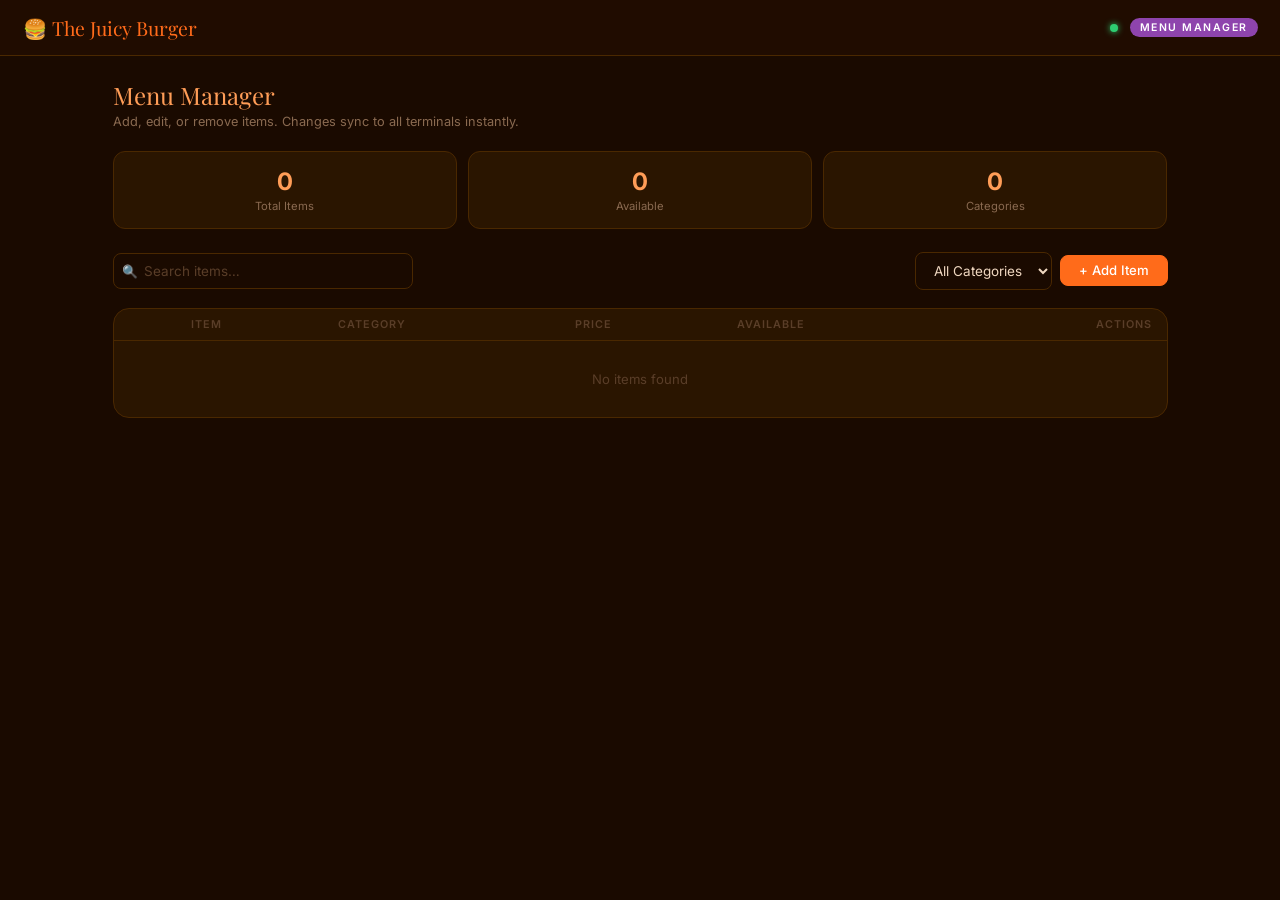
==== admin.html @ 4aafa839 "Add files via upload" ====
<!DOCTYPE html>
<html lang="en">
<head>
<meta charset="UTF-8">
<meta name="viewport" content="width=device-width, initial-scale=1.0">
<title>Menu Manager — The Juicy Burger</title>
<link rel="stylesheet" href="style.css">
<style>
.admin-layout { display: flex; flex-direction: column; min-height: 100vh; }
.admin-content { max-width: 1100px; margin: 0 auto; padding: 1.5rem; width: 100%; }
.page-title { font-family: 'Playfair Display', serif; color: var(--brand-amber); font-size: 1.6rem; margin-bottom: 0.2rem; }
.page-sub { color: var(--text-muted); font-size: 0.85rem; margin-bottom: 1.5rem; }

.stats-grid { display: grid; grid-template-columns: repeat(auto-fit, minmax(130px, 1fr)); gap: 0.75rem; margin-bottom: 1.5rem; }
.stat-card { background: var(--bg-card); border: 1px solid var(--border); border-radius: var(--radius-md); padding: 1rem; text-align: center; }
.stat-card .sv { font-size: 1.6rem; font-weight: 700; color: var(--brand-amber); }
.stat-card .sl { font-size: 0.75rem; color: var(--text-muted); margin-top: 0.2rem; }

.toolbar { display: flex; align-items: center; justify-content: space-between; margin-bottom: 1.25rem; gap: 1rem; flex-wrap: wrap; }
.search-wrap { flex: 1; max-width: 300px; position: relative; }
.search-wrap::before { content: '🔍'; position: absolute; left: 0.6rem; top: 50%; transform: translateY(-50%); font-size: 0.85rem; pointer-events: none; z-index: 1; }
.search-wrap .form-control { padding-left: 2rem; }

.menu-table { width: 100%; border-collapse: collapse; }
.menu-table th { text-align: left; font-size: 0.72rem; font-weight: 600; letter-spacing: 1px; text-transform: uppercase; color: var(--text-dim); padding: 0.6rem 1rem; border-bottom: 1px solid var(--border); }
.menu-table td { padding: 0.875rem 1rem; border-bottom: 1px solid var(--border); vertical-align: middle; font-size: 0.875rem; }
.menu-table tr:last-child td { border-bottom: none; }
.menu-table tr:hover td { background: rgba(255,107,26,0.03); }

.item-thumb { width: 50px; height: 50px; border-radius: var(--radius-sm); background: #2a1200; border: 1px solid var(--border); display: flex; align-items: center; justify-content: center; font-size: 1.5rem; overflow: hidden; flex-shrink: 0; }
.item-thumb img { width: 100%; height: 100%; object-fit: cover; border-radius: var(--radius-sm); }
.table-name { font-weight: 600; }
.table-desc { font-size: 0.72rem; color: var(--text-muted); margin-top: 0.15rem; max-width: 260px; }
.row-actions { display: flex; gap: 0.4rem; justify-content: flex-end; }

.ing-tags { display: flex; flex-wrap: wrap; gap: 0.3rem; margin-top: 0.5rem; }
.ing-tag { background: var(--bg-card); border: 1px solid var(--border); border-radius: 20px; padding: 2px 8px; font-size: 0.7rem; color: var(--text-muted); display: flex; align-items: center; gap: 4px; }
.ing-remove { background: none; border: none; color: var(--danger); font-size: 0.9rem; cursor: pointer; padding: 0; line-height: 1; }

.img-upload-area { border: 2px dashed var(--border); border-radius: var(--radius-md); padding: 1.25rem; text-align: center; cursor: pointer; transition: border-color 0.15s; position: relative; color: var(--text-muted); font-size: 0.85rem; }
.img-upload-area:hover { border-color: var(--brand-orange); }
.img-upload-area input { position: absolute; inset: 0; opacity: 0; cursor: pointer; }
.img-preview { width: 100%; max-height: 150px; object-fit: cover; border-radius: var(--radius-sm); margin-top: 0.75rem; }

@media (max-width: 768px) {
  .menu-table th:nth-child(3), .menu-table td:nth-child(3),
  .menu-table th:nth-child(4), .menu-table td:nth-child(4) { display: none; }
}
</style>
</head>
<body>
<div class="admin-layout">
  <header class="site-header">
    <a href="index.html" class="logo">🍔 The Juicy Burger</a>
    <div style="display:flex;align-items:center;gap:0.75rem;">
      <span class="status-dot online"></span>
      <span class="terminal-label" style="background:#8e44ad;">Menu Manager</span>
    </div>
  </header>

  <div class="admin-content">
    <div class="page-title">Menu Manager</div>
    <div class="page-sub">Add, edit, or remove items. Changes sync to all terminals instantly.</div>

    <div class="stats-grid">
      <div class="stat-card"><div class="sv" id="statTotal">—</div><div class="sl">Total Items</div></div>
      <div class="stat-card"><div class="sv" id="statAvail">—</div><div class="sl">Available</div></div>
      <div class="stat-card"><div class="sv" id="statCats">—</div><div class="sl">Categories</div></div>
    </div>

    <div class="toolbar">
      <div class="search-wrap">
        <input type="text" class="form-control" id="searchInput" placeholder="Search items…" oninput="renderTable()">
      </div>
      <div style="display:flex;gap:0.5rem;align-items:center;flex-wrap:wrap;">
        <select class="form-control" id="catFilter" onchange="renderTable()" style="width:auto;">
          <option value="">All Categories</option>
        </select>
        <button class="btn btn-primary" onclick="openAddModal()">+ Add Item</button>
      </div>
    </div>

    <div class="card" style="overflow-x:auto;padding:0;">
      <table class="menu-table">
        <thead>
          <tr>
            <th style="width:62px;"></th>
            <th>Item</th>
            <th>Category</th>
            <th>Price</th>
            <th>Available</th>
            <th style="text-align:right;">Actions</th>
          </tr>
        </thead>
        <tbody id="menuBody">
          <tr><td colspan="6" style="text-align:center;color:var(--text-dim);padding:2rem;">Loading…</td></tr>
        </tbody>
      </table>
    </div>
  </div>
</div>

<!-- Add / Edit Modal -->
<div class="modal-overlay hidden" id="itemModal">
  <div class="modal-box" style="max-width:520px;">
    <div class="modal-title" id="modalTitle">Add Menu Item</div>

    <div class="form-group">
      <label class="form-label">Item Name *</label>
      <input type="text" class="form-control" id="fieldName" placeholder="e.g. Classic Smash Burger">
    </div>

    <div style="display:grid;grid-template-columns:1fr 1fr;gap:1rem;">
      <div class="form-group">
        <label class="form-label">Category *</label>
        <select class="form-control" id="fieldCategory" onchange="handleCatSelect(this)">
          <option value="">Select…</option>
          <option>Burgers</option>
          <option>Sides</option>
          <option>Drinks</option>
          <option>Desserts</option>
          <option>Specials</option>
          <option value="__new__">+ New category…</option>
        </select>
      </div>
      <div class="form-group">
        <label class="form-label">Price (CAD) *</label>
        <input type="number" class="form-control" id="fieldPrice" placeholder="0.00" step="0.01" min="0">
      </div>
    </div>

    <div class="form-group hidden" id="newCatGroup">
      <label class="form-label">New Category Name</label>
      <input type="text" class="form-control" id="fieldCategoryNew" placeholder="e.g. Breakfast">
    </div>

    <div class="form-group">
      <label class="form-label">Description</label>
      <textarea class="form-control" id="fieldDesc" placeholder="Short description of the item…"></textarea>
    </div>

    <div class="form-group">
      <label class="form-label">Ingredients</label>
      <div style="display:flex;gap:0.5rem;">
        <input type="text" class="form-control" id="newIngInput" placeholder="Add ingredient…" onkeydown="if(event.key==='Enter'){event.preventDefault();addIngredient();}">
        <button class="btn btn-secondary" onclick="addIngredient()" type="button">Add</button>
      </div>
      <div class="ing-tags" id="ingTags"></div>
    </div>

    <div class="form-group">
      <label class="form-label">Item Image</label>
      <div class="img-upload-area" id="uploadArea">
        <input type="file" accept="image/*" onchange="handleImageFile(this)">
        <div id="uploadLabel">📷 Click or drag to upload image</div>
        <img class="img-preview hidden" id="imgPreview" alt="preview">
      </div>
      <div style="margin-top:0.5rem;">
        <input type="text" class="form-control" id="fieldImageUrl" placeholder="Or paste image URL…" oninput="previewUrl(this.value)">
      </div>
    </div>

    <div class="modal-footer">
      <button class="btn btn-secondary" onclick="closeModal()">Cancel</button>
      <button class="btn btn-primary" onclick="saveItem()">Save Item</button>
    </div>
  </div>
</div>

<div class="toast-container" id="toastContainer"></div>

<script src="db.js"></script>
<script>
let menuItems = {};
let editingId = null;
let currentIngredients = [];
let currentImageBase64 = '';

window.addEventListener('DOMContentLoaded', () => {
  initFirebase();
  seedMenuIfEmpty().then(() => {
    DB.on('menu', (data) => {
      menuItems = data || {};
      updateStats();
      populateCatFilter();
      renderTable();
    });
  });
});

function updateStats() {
  const items = Object.values(menuItems);
  document.getElementById('statTotal').textContent = items.length;
  document.getElementById('statAvail').textContent = items.filter(i => i.available !== false).length;
  document.getElementById('statCats').textContent  = new Set(items.map(i => i.category)).size;
}

function populateCatFilter() {
  const cats = [...new Set(Object.values(menuItems).map(i => i.category))];
  const sel  = document.getElementById('catFilter');
  const cur  = sel.value;
  sel.innerHTML = '<option value="">All Categories</option>' + cats.map(c => `<option${c === cur ? ' selected' : ''}>${c}</option>`).join('');
}

function renderTable() {
  const search = document.getElementById('searchInput').value.toLowerCase();
  const cat    = document.getElementById('catFilter').value;
  const body   = document.getElementById('menuBody');
  let items    = Object.values(menuItems);
  if (search) items = items.filter(i => i.name.toLowerCase().includes(search) || (i.description||'').toLowerCase().includes(search));
  if (cat)    items = items.filter(i => i.category === cat);
  if (!items.length) { body.innerHTML = '<tr><td colspan="6" style="text-align:center;color:var(--text-dim);padding:2rem;">No items found</td></tr>'; return; }
  body.innerHTML = items.map(item => {
    const emoji = { Burgers:'🍔', Sides:'🍟', Drinks:'🥤', Desserts:'🍦', Specials:'⭐' }[item.category] || '🍽️';
    const thumb = item.image
      ? `<div class="item-thumb"><img src="${item.image}" alt="" onerror="this.parentElement.innerHTML='${emoji}'"></div>`
      : `<div class="item-thumb">${emoji}</div>`;
    const avail = item.available !== false;
    return `<tr>
      <td>${thumb}</td>
      <td><div class="table-name">${item.name}</div><div class="table-desc">${item.description || ''}</div></td>
      <td><span class="badge badge-muted">${item.category}</span></td>
      <td style="font-weight:700;color:var(--brand-amber);">${formatCAD(item.price)}</td>
      <td>
        <label class="toggle">
          <input type="checkbox" ${avail ? 'checked' : ''} onchange="toggleAvailable('${item.id}', this.checked)">
          <span class="toggle-slider"></span>
        </label>
      </td>
      <td>
        <div class="row-actions">
          <button class="btn btn-secondary btn-sm" onclick="openEditModal('${item.id}')">✏️ Edit</button>
          <button class="btn btn-danger btn-sm" onclick="deleteItem('${item.id}')">🗑</button>
        </div>
      </td>
    </tr>`;
  }).join('');
}

function openAddModal() {
  editingId = null; currentIngredients = []; currentImageBase64 = '';
  document.getElementById('modalTitle').textContent = 'Add Menu Item';
  document.getElementById('fieldName').value = '';
  document.getElementById('fieldCategory').value = '';
  document.getElementById('fieldPrice').value = '';
  document.getElementById('fieldDesc').value = '';
  document.getElementById('fieldImageUrl').value = '';
  document.getElementById('fieldCategoryNew').value = '';
  document.getElementById('newCatGroup').classList.add('hidden');
  resetImagePreview(); renderIngTags();
  document.getElementById('itemModal').classList.remove('hidden');
}

function openEditModal(id) {
  const item = menuItems[id];
  if (!item) return;
  editingId = id; currentIngredients = item.ingredients ? [...item.ingredients] : [];
  currentImageBase64 = item.image && item.image.startsWith('data:') ? item.image : '';
  document.getElementById('modalTitle').textContent = 'Edit Item';
  document.getElementById('fieldName').value  = item.name;
  document.getElementById('fieldPrice').value = item.price;
  document.getElementById('fieldDesc').value  = item.description || '';
  document.getElementById('fieldCategoryNew').value = '';
  document.getElementById('newCatGroup').classList.add('hidden');
  const catSel = document.getElementById('fieldCategory');
  const exists = [...catSel.options].some(o => o.value === item.category);
  if (!exists) { const opt = new Option(item.category, item.category); catSel.insertBefore(opt, catSel.lastElementChild); }
  catSel.value = item.category;
  if (item.image) {
    document.getElementById('fieldImageUrl').value = item.image.startsWith('data:') ? '' : item.image;
    document.getElementById('imgPreview').src = item.image;
    document.getElementById('imgPreview').classList.remove('hidden');
    document.getElementById('uploadLabel').style.display = 'none';
  } else { document.getElementById('fieldImageUrl').value = ''; resetImagePreview(); }
  renderIngTags();
  document.getElementById('itemModal').classList.remove('hidden');
}

function closeModal() { document.getElementById('itemModal').classList.add('hidden'); }

function handleCatSelect(sel) {
  const group = document.getElementById('newCatGroup');
  group.classList.toggle('hidden', sel.value !== '__new__');
  if (sel.value === '__new__') document.getElementById('fieldCategoryNew').focus();
}

function addIngredient() {
  const input = document.getElementById('newIngInput');
  const val   = input.value.trim();
  if (val && !currentIngredients.includes(val)) { currentIngredients.push(val); renderIngTags(); }
  input.value = '';
}

function removeIngredient(idx) { currentIngredients.splice(idx, 1); renderIngTags(); }

function renderIngTags() {
  document.getElementById('ingTags').innerHTML = currentIngredients.map((ing, i) =>
    `<span class="ing-tag">${ing} <button class="ing-remove" onclick="removeIngredient(${i})" type="button">×</button></span>`
  ).join('');
}

function handleImageFile(input) {
  const file = input.files[0];
  if (!file) return;
  const reader = new FileReader();
  reader.onload = (e) => {
    currentImageBase64 = e.target.result;
    document.getElementById('imgPreview').src = currentImageBase64;
    document.getElementById('imgPreview').classList.remove('hidden');
    document.getElementById('uploadLabel').style.display = 'none';
    document.getElementById('fieldImageUrl').value = '';
  };
  reader.readAsDataURL(file);
}

function previewUrl(url) {
  currentImageBase64 = '';
  if (!url) { resetImagePreview(); return; }
  document.getElementById('imgPreview').src = url;
  document.getElementById('imgPreview').classList.remove('hidden');
  document.getElementById('uploadLabel').style.display = 'none';
}

function resetImagePreview() {
  document.getElementById('imgPreview').classList.add('hidden');
  document.getElementById('imgPreview').src = '';
  document.getElementById('uploadLabel').style.display = '';
  currentImageBase64 = '';
}

async function saveItem() {
  const name     = document.getElementById('fieldName').value.trim();
  let   category = document.getElementById('fieldCategory').value;
  if (category === '__new__') category = document.getElementById('fieldCategoryNew').value.trim();
  const priceStr    = document.getElementById('fieldPrice').value;
  const description = document.getElementById('fieldDesc').value.trim();
  const urlField    = document.getElementById('fieldImageUrl').value.trim();
  if (!name)                              { showToast('Item name is required', 'error'); return; }
  if (!category)                          { showToast('Category is required', 'error'); return; }
  if (!priceStr || isNaN(parseFloat(priceStr))) { showToast('Valid price required', 'error'); return; }
  const id      = editingId || 'item_' + Date.now();
  const image   = currentImageBase64 || urlField || '';
  const itemData = {
    id, name, category,
    price: parseFloat(parseFloat(priceStr).toFixed(2)),
    description, image,
    ingredients: currentIngredients,
    available: editingId ? (menuItems[editingId]?.available ?? true) : true
  };
  try {
    await DB.set(`menu/${id}`, itemData);
    closeModal();
    showToast(editingId ? 'Item updated!' : 'Item added!', 'success');
  } catch(e) { showToast('Error saving: ' + e.message, 'error'); }
}

async function deleteItem(id) {
  const item = menuItems[id];
  if (!item || !confirm(`Delete "${item.name}"? This cannot be undone.`)) return;
  try { await DB.remove(`menu/${id}`); showToast('Item deleted', ''); }
  catch(e) { showToast('Error: ' + e.message, 'error'); }
}

async function toggleAvailable(id, available) {
  try {
    await DB.update(`menu/${id}`, { ...menuItems[id], available });
    showToast(available ? 'Item available' : 'Item hidden from menu', '');
  } catch(e) { showToast('Error: ' + e.message, 'error'); }
}
</script>
</body>
</html>
---- style.css ----
/* The Juicy Burger — Shared Styles */
@import url('https://fonts.googleapis.com/css2?family=Playfair+Display:wght@600;700&family=Inter:wght@400;500;600&display=swap');

*, *::before, *::after { box-sizing: border-box; margin: 0; padding: 0; }

:root {
  --brand-orange: #ff6b1a;
  --brand-amber: #ff9d57;
  --bg-dark: #1a0a00;
  --bg-panel: #221100;
  --bg-card: #2a1500;
  --bg-card-hover: #331a00;
  --border: #4a2800;
  --border-light: #5a3810;
  --text-primary: #f0d8c0;
  --text-muted: #8a6a50;
  --text-dim: #5a3e28;
  --success: #2ecc71;
  --warning: #f39c12;
  --danger: #e74c3c;
  --info: #3498db;
  --radius-sm: 8px;
  --radius-md: 12px;
  --radius-lg: 16px;
}

html, body {
  height: 100%;
  font-family: 'Inter', sans-serif;
  background: var(--bg-dark);
  color: var(--text-primary);
  font-size: 15px;
}

/* ---- Header ---- */
.site-header {
  background: #200c00;
  border-bottom: 1px solid var(--border);
  padding: 0 1.5rem;
  height: 56px;
  display: flex;
  align-items: center;
  justify-content: space-between;
  position: sticky;
  top: 0;
  z-index: 100;
  flex-shrink: 0;
}
.site-header .logo {
  font-family: 'Playfair Display', serif;
  color: var(--brand-orange);
  font-size: 1.3rem;
  text-decoration: none;
  display: flex;
  align-items: center;
  gap: 0.5rem;
}
.terminal-label {
  background: var(--brand-orange);
  color: #fff;
  font-size: 0.7rem;
  font-weight: 600;
  letter-spacing: 1.5px;
  text-transform: uppercase;
  padding: 3px 10px;
  border-radius: 20px;
}

/* ---- Buttons ---- */
.btn {
  display: inline-flex;
  align-items: center;
  justify-content: center;
  gap: 6px;
  padding: 0.55rem 1.2rem;
  border-radius: var(--radius-sm);
  font-size: 0.875rem;
  font-weight: 500;
  font-family: 'Inter', sans-serif;
  cursor: pointer;
  border: 1px solid transparent;
  transition: background 0.12s, transform 0.1s, border-color 0.12s;
  text-decoration: none;
  line-height: 1;
  white-space: nowrap;
}
.btn:active { transform: scale(0.97); }
.btn-primary { background: var(--brand-orange); color: #fff; border-color: var(--brand-orange); }
.btn-primary:hover { background: #e5571a; }
.btn-secondary { background: transparent; color: var(--text-primary); border-color: var(--border-light); }
.btn-secondary:hover { background: var(--bg-card); }
.btn-success { background: var(--success); color: #fff; border-color: var(--success); }
.btn-success:hover { background: #27ae60; }
.btn-danger { background: transparent; color: var(--danger); border-color: var(--danger); }
.btn-danger:hover { background: rgba(231,76,60,0.1); }
.btn-warning { background: var(--warning); color: #fff; border-color: var(--warning); }
.btn-sm { padding: 0.35rem 0.8rem; font-size: 0.8rem; }
.btn-lg { padding: 0.85rem 2rem; font-size: 1rem; }
.btn-block { width: 100%; }
.btn:disabled { opacity: 0.4; cursor: not-allowed; }

/* ---- Cards ---- */
.card {
  background: var(--bg-card);
  border: 1px solid var(--border);
  border-radius: var(--radius-lg);
  padding: 1.25rem;
}
.card-header {
  display: flex;
  align-items: center;
  justify-content: space-between;
  margin-bottom: 1rem;
  padding-bottom: 0.75rem;
  border-bottom: 1px solid var(--border);
}
.card-title { font-weight: 600; font-size: 0.95rem; }

/* ---- Badges ---- */
.badge {
  display: inline-block;
  padding: 2px 10px;
  border-radius: 20px;
  font-size: 0.72rem;
  font-weight: 600;
  letter-spacing: 0.5px;
  text-transform: uppercase;
}
.badge-orange { background: rgba(255,107,26,0.2); color: var(--brand-amber); }
.badge-success { background: rgba(46,204,113,0.15); color: #5dde8e; }
.badge-warning { background: rgba(243,156,18,0.15); color: #f5b942; }
.badge-danger { background: rgba(231,76,60,0.15); color: #f1705e; }
.badge-info { background: rgba(52,152,219,0.15); color: #6db8e8; }
.badge-muted { background: rgba(138,106,80,0.2); color: var(--text-muted); }

/* ---- Forms ---- */
.form-group { margin-bottom: 1rem; }
.form-label { display: block; font-size: 0.82rem; color: var(--text-muted); margin-bottom: 0.4rem; font-weight: 500; }
.form-control {
  width: 100%;
  background: #1a0a00;
  border: 1px solid var(--border);
  border-radius: var(--radius-sm);
  padding: 0.6rem 0.9rem;
  color: var(--text-primary);
  font-size: 0.9rem;
  font-family: 'Inter', sans-serif;
  transition: border-color 0.15s;
  outline: none;
}
.form-control:focus { border-color: var(--brand-orange); }
.form-control::placeholder { color: var(--text-dim); }
select.form-control { cursor: pointer; }
textarea.form-control { resize: vertical; min-height: 70px; }

/* ---- Divider ---- */
.divider { border: none; border-top: 1px solid var(--border); margin: 1rem 0; }

/* ---- Scrollbar ---- */
::-webkit-scrollbar { width: 6px; height: 6px; }
::-webkit-scrollbar-track { background: transparent; }
::-webkit-scrollbar-thumb { background: var(--border-light); border-radius: 3px; }

/* ---- Toast ---- */
.toast-container {
  position: fixed;
  bottom: 1.5rem;
  right: 1.5rem;
  z-index: 9999;
  display: flex;
  flex-direction: column;
  gap: 0.5rem;
  pointer-events: none;
}
.toast {
  background: var(--bg-card);
  border: 1px solid var(--border);
  border-radius: var(--radius-md);
  padding: 0.75rem 1.25rem;
  font-size: 0.875rem;
  color: var(--text-primary);
  animation: slideIn 0.2s ease;
  max-width: 320px;
  pointer-events: auto;
}
.toast.success { border-color: var(--success); }
.toast.error { border-color: var(--danger); }
@keyframes slideIn { from { transform: translateX(20px); opacity: 0; } to { transform: translateX(0); opacity: 1; } }

/* ---- Status dot ---- */
.status-dot { width: 8px; height: 8px; border-radius: 50%; display: inline-block; }
.status-dot.online { background: var(--success); box-shadow: 0 0 6px var(--success); }
.status-dot.offline { background: var(--text-dim); }

/* ---- Modal ---- */
.modal-overlay {
  position: fixed; inset: 0;
  background: rgba(0,0,0,0.8);
  z-index: 500;
  display: flex; align-items: center; justify-content: center;
  padding: 1rem;
}
.modal-overlay.hidden { display: none !important; }
.modal-box {
  background: var(--bg-panel);
  border: 1px solid var(--border);
  border-radius: var(--radius-lg);
  padding: 1.75rem;
  max-width: 480px;
  width: 100%;
  max-height: 90vh;
  overflow-y: auto;
}
.modal-title {
  font-family: 'Playfair Display', serif;
  font-size: 1.3rem;
  color: var(--brand-amber);
  margin-bottom: 1.25rem;
}
.modal-footer { display: flex; gap: 0.75rem; justify-content: flex-end; margin-top: 1.25rem; }

/* ---- Empty state ---- */
.empty-state { text-align: center; padding: 3rem 1rem; color: var(--text-dim); }
.empty-state .empty-icon { font-size: 3rem; margin-bottom: 1rem; opacity: 0.5; }
.empty-state p { font-size: 0.9rem; }

/* ---- Utility ---- */
.hidden { display: none !important; }
.text-muted { color: var(--text-muted); }
.text-sm { font-size: 0.85rem; }
.text-success { color: var(--success); }
.text-danger { color: var(--danger); }
.text-warning { color: var(--warning); }
.text-orange { color: var(--brand-orange); }
.font-bold { font-weight: 600; }
.w-full { width: 100%; }

/* ---- Toggle switch ---- */
.toggle { position: relative; width: 38px; height: 20px; flex-shrink: 0; }
.toggle input { opacity: 0; width: 0; height: 0; }
.toggle-slider {
  position: absolute; inset: 0;
  background: var(--border);
  border-radius: 20px;
  cursor: pointer;
  transition: background 0.2s;
}
.toggle-slider::before {
  content: '';
  position: absolute;
  width: 14px; height: 14px;
  left: 3px; top: 3px;
  border-radius: 50%;
  background: #fff;
  transition: transform 0.2s;
}
.toggle input:checked + .toggle-slider { background: var(--success); }
.toggle input:checked + .toggle-slider::before { transform: translateX(18px); }
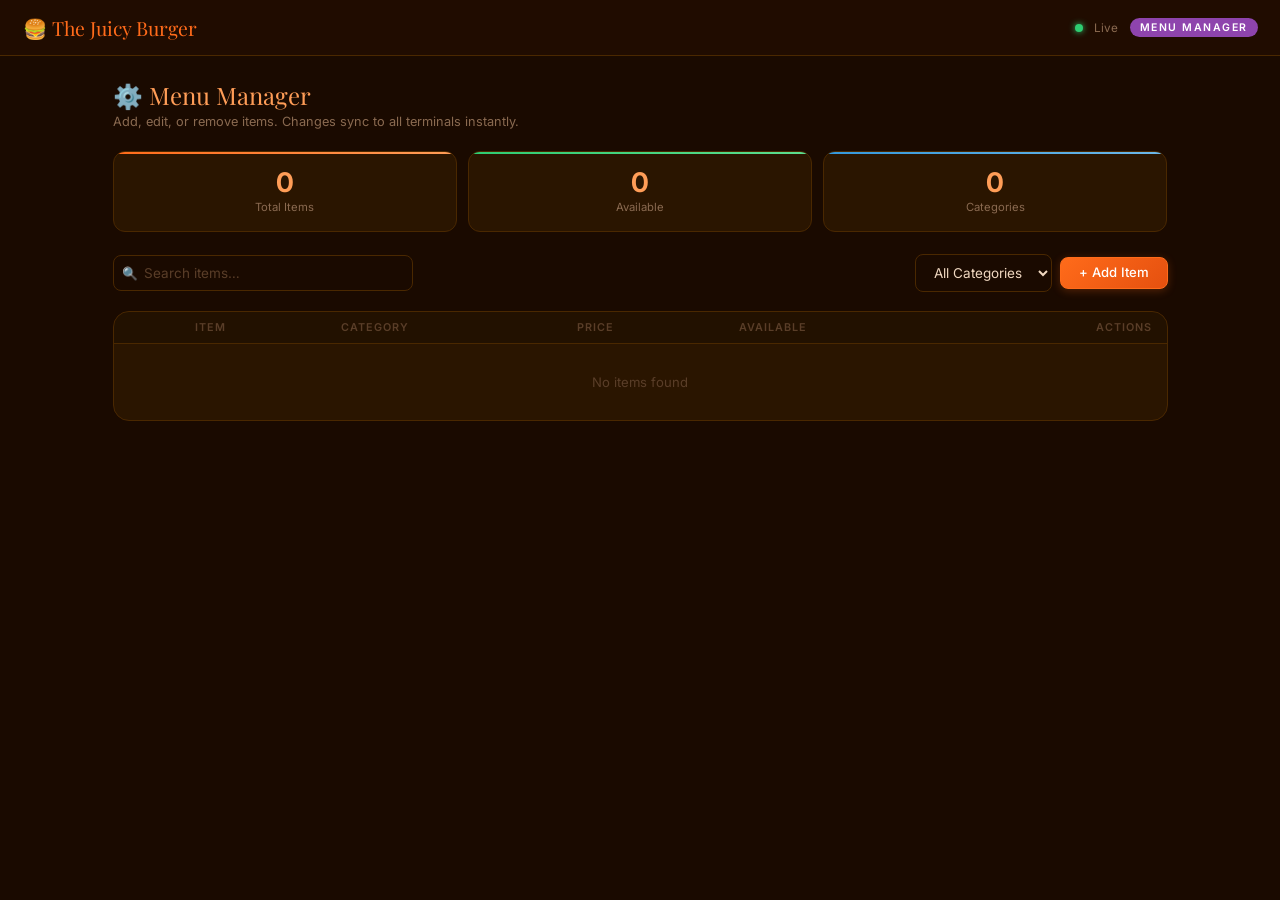
==== commit f59df5dd: "Add files via upload" ====
--- a/admin.html
+++ b/admin.html
@@ -11,10 +11,28 @@
 .page-title { font-family: 'Playfair Display', serif; color: var(--brand-amber); font-size: 1.6rem; margin-bottom: 0.2rem; }
 .page-sub { color: var(--text-muted); font-size: 0.85rem; margin-bottom: 1.5rem; }
 
-.stats-grid { display: grid; grid-template-columns: repeat(auto-fit, minmax(130px, 1fr)); gap: 0.75rem; margin-bottom: 1.5rem; }
-.stat-card { background: var(--bg-card); border: 1px solid var(--border); border-radius: var(--radius-md); padding: 1rem; text-align: center; }
-.stat-card .sv { font-size: 1.6rem; font-weight: 700; color: var(--brand-amber); }
-.stat-card .sl { font-size: 0.75rem; color: var(--text-muted); margin-top: 0.2rem; }
+.stats-grid { display: grid; grid-template-columns: repeat(auto-fit, minmax(140px, 1fr)); gap: 0.75rem; margin-bottom: 1.5rem; }
+.stat-card {
+  background: var(--bg-card);
+  border: 1px solid var(--border);
+  border-radius: var(--radius-md);
+  padding: 1.1rem 1rem;
+  text-align: center;
+  position: relative;
+  overflow: hidden;
+  transition: border-color 0.15s;
+}
+.stat-card:hover { border-color: var(--border-light); }
+.stat-card::before {
+  content: '';
+  position: absolute;
+  top: 0; left: 0; right: 0; height: 2px;
+}
+.stat-card:nth-child(1)::before { background: linear-gradient(90deg, var(--brand-orange), var(--brand-amber)); }
+.stat-card:nth-child(2)::before { background: linear-gradient(90deg, var(--success), #5dde8e); }
+.stat-card:nth-child(3)::before { background: linear-gradient(90deg, var(--info), #6db8e8); }
+.stat-card .sv { font-size: 1.8rem; font-weight: 700; color: var(--brand-amber); line-height: 1; }
+.stat-card .sl { font-size: 0.75rem; color: var(--text-muted); margin-top: 0.3rem; }
 
 .toolbar { display: flex; align-items: center; justify-content: space-between; margin-bottom: 1.25rem; gap: 1rem; flex-wrap: wrap; }
 .search-wrap { flex: 1; max-width: 300px; position: relative; }
@@ -22,23 +40,53 @@
 .search-wrap .form-control { padding-left: 2rem; }
 
 .menu-table { width: 100%; border-collapse: collapse; }
-.menu-table th { text-align: left; font-size: 0.72rem; font-weight: 600; letter-spacing: 1px; text-transform: uppercase; color: var(--text-dim); padding: 0.6rem 1rem; border-bottom: 1px solid var(--border); }
+.menu-table th {
+  text-align: left; font-size: 0.72rem; font-weight: 600;
+  letter-spacing: 1px; text-transform: uppercase; color: var(--text-dim);
+  padding: 0.6rem 1rem; border-bottom: 1px solid var(--border);
+  background: rgba(0,0,0,0.2);
+}
 .menu-table td { padding: 0.875rem 1rem; border-bottom: 1px solid var(--border); vertical-align: middle; font-size: 0.875rem; }
 .menu-table tr:last-child td { border-bottom: none; }
-.menu-table tr:hover td { background: rgba(255,107,26,0.03); }
-
-.item-thumb { width: 50px; height: 50px; border-radius: var(--radius-sm); background: #2a1200; border: 1px solid var(--border); display: flex; align-items: center; justify-content: center; font-size: 1.5rem; overflow: hidden; flex-shrink: 0; }
+.menu-table tbody tr { transition: background 0.1s; }
+.menu-table tbody tr:hover td { background: rgba(255,107,26,0.04); }
+
+.item-thumb {
+  width: 50px; height: 50px; border-radius: var(--radius-sm);
+  border: 1px solid var(--border);
+  display: flex; align-items: center; justify-content: center;
+  font-size: 1.4rem; overflow: hidden; flex-shrink: 0;
+}
 .item-thumb img { width: 100%; height: 100%; object-fit: cover; border-radius: var(--radius-sm); }
+/* Category-coloured thumb backgrounds */
+.item-thumb.cat-Burgers         { background: linear-gradient(135deg, #3d1800, #5c2500); }
+.item-thumb.cat-Sides           { background: linear-gradient(135deg, #1f2d00, #2e4400); }
+.item-thumb.cat-Drinks          { background: linear-gradient(135deg, #001e3d, #003060); }
+.item-thumb.cat-Desserts        { background: linear-gradient(135deg, #2d001a, #450028); }
+.item-thumb.cat-Specials        { background: linear-gradient(135deg, #2d2500, #443800); }
+.item-thumb.cat-Chicken-Nuggets { background: linear-gradient(135deg, #3a1e00, #5a3200); }
+.item-thumb.cat-Extra           { background: linear-gradient(135deg, #1a1a1a, #2e2e2e); }
+.item-thumb.cat-default         { background: linear-gradient(135deg, #2a1200, #3a1f00); }
+
 .table-name { font-weight: 600; }
 .table-desc { font-size: 0.72rem; color: var(--text-muted); margin-top: 0.15rem; max-width: 260px; }
 .row-actions { display: flex; gap: 0.4rem; justify-content: flex-end; }
 
 .ing-tags { display: flex; flex-wrap: wrap; gap: 0.3rem; margin-top: 0.5rem; }
-.ing-tag { background: var(--bg-card); border: 1px solid var(--border); border-radius: 20px; padding: 2px 8px; font-size: 0.7rem; color: var(--text-muted); display: flex; align-items: center; gap: 4px; }
+.ing-tag {
+  background: var(--bg-card); border: 1px solid var(--border);
+  border-radius: 20px; padding: 2px 8px; font-size: 0.7rem; color: var(--text-muted);
+  display: flex; align-items: center; gap: 4px;
+}
 .ing-remove { background: none; border: none; color: var(--danger); font-size: 0.9rem; cursor: pointer; padding: 0; line-height: 1; }
 
-.img-upload-area { border: 2px dashed var(--border); border-radius: var(--radius-md); padding: 1.25rem; text-align: center; cursor: pointer; transition: border-color 0.15s; position: relative; color: var(--text-muted); font-size: 0.85rem; }
-.img-upload-area:hover { border-color: var(--brand-orange); }
+.img-upload-area {
+  border: 2px dashed var(--border); border-radius: var(--radius-md);
+  padding: 1.25rem; text-align: center; cursor: pointer;
+  transition: border-color 0.15s, background 0.15s; position: relative;
+  color: var(--text-muted); font-size: 0.85rem;
+}
+.img-upload-area:hover { border-color: var(--brand-orange); background: rgba(255,107,26,0.04); }
 .img-upload-area input { position: absolute; inset: 0; opacity: 0; cursor: pointer; }
 .img-preview { width: 100%; max-height: 150px; object-fit: cover; border-radius: var(--radius-sm); margin-top: 0.75rem; }
 
@@ -54,12 +102,13 @@
     <a href="index.html" class="logo">🍔 The Juicy Burger</a>
     <div style="display:flex;align-items:center;gap:0.75rem;">
       <span class="status-dot online"></span>
+      <span style="font-size:0.78rem;color:var(--text-muted);">Live</span>
       <span class="terminal-label" style="background:#8e44ad;">Menu Manager</span>
     </div>
   </header>
 
   <div class="admin-content">
-    <div class="page-title">Menu Manager</div>
+    <div class="page-title">⚙️ Menu Manager</div>
     <div class="page-sub">Add, edit, or remove items. Changes sync to all terminals instantly.</div>
 
     <div class="stats-grid">
@@ -84,7 +133,7 @@
       <table class="menu-table">
         <thead>
           <tr>
-            <th style="width:62px;"></th>
+            <th style="width:66px;"></th>
             <th>Item</th>
             <th>Category</th>
             <th>Price</th>
@@ -120,6 +169,8 @@
           <option>Drinks</option>
           <option>Desserts</option>
           <option>Specials</option>
+          <option>Chicken Nuggets</option>
+          <option>Extra</option>
           <option value="__new__">+ New category…</option>
         </select>
       </div>
@@ -175,6 +226,17 @@
 let editingId = null;
 let currentIngredients = [];
 let currentImageBase64 = '';
+
+// Emoji map for category thumbnails
+const CAT_EMOJI = {
+  'Burgers': '🍔',
+  'Sides': '🍟',
+  'Drinks': '🥤',
+  'Desserts': '🍦',
+  'Specials': '⭐',
+  'Chicken Nuggets': '🍗',
+  'Extra': '➕'
+};
 
 window.addEventListener('DOMContentLoaded', () => {
   initFirebase();
@@ -196,7 +258,7 @@
 }
 
 function populateCatFilter() {
-  const cats = [...new Set(Object.values(menuItems).map(i => i.category))];
+  const cats = [...new Set(Object.values(menuItems).map(i => i.category))].sort();
   const sel  = document.getElementById('catFilter');
   const cur  = sel.value;
   sel.innerHTML = '<option value="">All Categories</option>' + cats.map(c => `<option${c === cur ? ' selected' : ''}>${c}</option>`).join('');
@@ -209,16 +271,24 @@
   let items    = Object.values(menuItems);
   if (search) items = items.filter(i => i.name.toLowerCase().includes(search) || (i.description||'').toLowerCase().includes(search));
   if (cat)    items = items.filter(i => i.category === cat);
-  if (!items.length) { body.innerHTML = '<tr><td colspan="6" style="text-align:center;color:var(--text-dim);padding:2rem;">No items found</td></tr>'; return; }
+  if (!items.length) {
+    body.innerHTML = '<tr><td colspan="6" style="text-align:center;color:var(--text-dim);padding:2rem;">No items found</td></tr>';
+    return;
+  }
   body.innerHTML = items.map(item => {
-    const emoji = { Burgers:'🍔', Sides:'🍟', Drinks:'🥤', Desserts:'🍦', Specials:'⭐' }[item.category] || '🍽️';
+    const emoji = CAT_EMOJI[item.category] || '🍽️';
+    // Build CSS class for colour gradient (spaces → dashes)
+    const catClass = 'cat-' + (item.category || 'default').replace(/\s+/g, '-');
     const thumb = item.image
-      ? `<div class="item-thumb"><img src="${item.image}" alt="" onerror="this.parentElement.innerHTML='${emoji}'"></div>`
-      : `<div class="item-thumb">${emoji}</div>`;
+      ? `<div class="item-thumb ${catClass}"><img src="${item.image}" alt="" onerror="this.parentElement.innerHTML='${emoji}'"></div>`
+      : `<div class="item-thumb ${catClass}">${emoji}</div>`;
     const avail = item.available !== false;
     return `<tr>
       <td>${thumb}</td>
-      <td><div class="table-name">${item.name}</div><div class="table-desc">${item.description || ''}</div></td>
+      <td>
+        <div class="table-name">${item.name}</div>
+        <div class="table-desc">${item.description || ''}</div>
+      </td>
       <td><span class="badge badge-muted">${item.category}</span></td>
       <td style="font-weight:700;color:var(--brand-amber);">${formatCAD(item.price)}</td>
       <td>
@@ -264,14 +334,20 @@
   document.getElementById('newCatGroup').classList.add('hidden');
   const catSel = document.getElementById('fieldCategory');
   const exists = [...catSel.options].some(o => o.value === item.category);
-  if (!exists) { const opt = new Option(item.category, item.category); catSel.insertBefore(opt, catSel.lastElementChild); }
+  if (!exists) {
+    const opt = new Option(item.category, item.category);
+    catSel.insertBefore(opt, catSel.lastElementChild);
+  }
   catSel.value = item.category;
   if (item.image) {
     document.getElementById('fieldImageUrl').value = item.image.startsWith('data:') ? '' : item.image;
     document.getElementById('imgPreview').src = item.image;
     document.getElementById('imgPreview').classList.remove('hidden');
     document.getElementById('uploadLabel').style.display = 'none';
-  } else { document.getElementById('fieldImageUrl').value = ''; resetImagePreview(); }
+  } else {
+    document.getElementById('fieldImageUrl').value = '';
+    resetImagePreview();
+  }
   renderIngTags();
   document.getElementById('itemModal').classList.remove('hidden');
 }
@@ -289,6 +365,7 @@
   const val   = input.value.trim();
   if (val && !currentIngredients.includes(val)) { currentIngredients.push(val); renderIngTags(); }
   input.value = '';
+  input.focus();
 }
 
 function removeIngredient(idx) { currentIngredients.splice(idx, 1); renderIngTags(); }
@@ -335,11 +412,11 @@
   const priceStr    = document.getElementById('fieldPrice').value;
   const description = document.getElementById('fieldDesc').value.trim();
   const urlField    = document.getElementById('fieldImageUrl').value.trim();
-  if (!name)                              { showToast('Item name is required', 'error'); return; }
-  if (!category)                          { showToast('Category is required', 'error'); return; }
+  if (!name)                                    { showToast('Item name is required', 'error'); return; }
+  if (!category)                                { showToast('Category is required', 'error'); return; }
   if (!priceStr || isNaN(parseFloat(priceStr))) { showToast('Valid price required', 'error'); return; }
-  const id      = editingId || 'item_' + Date.now();
-  const image   = currentImageBase64 || urlField || '';
+  const id = editingId || 'item_' + name.toLowerCase().replace(/[^a-z0-9]+/g, '_').replace(/^_|_$/g, '') + '_' + Date.now().toString().slice(-4);
+  const image = currentImageBase64 || urlField || '';
   const itemData = {
     id, name, category,
     price: parseFloat(parseFloat(priceStr).toFixed(2)),
@@ -364,7 +441,7 @@
 async function toggleAvailable(id, available) {
   try {
     await DB.update(`menu/${id}`, { ...menuItems[id], available });
-    showToast(available ? 'Item available' : 'Item hidden from menu', '');
+    showToast(available ? 'Item marked available' : 'Item hidden from menu', '');
   } catch(e) { showToast('Error: ' + e.message, 'error'); }
 }
 </script>
--- a/style.css
+++ b/style.css
@@ -79,14 +79,19 @@
   font-family: 'Inter', sans-serif;
   cursor: pointer;
   border: 1px solid transparent;
-  transition: background 0.12s, transform 0.1s, border-color 0.12s;
+  transition: background 0.12s, transform 0.1s, border-color 0.12s, box-shadow 0.12s;
   text-decoration: none;
   line-height: 1;
   white-space: nowrap;
 }
 .btn:active { transform: scale(0.97); }
-.btn-primary { background: var(--brand-orange); color: #fff; border-color: var(--brand-orange); }
-.btn-primary:hover { background: #e5571a; }
+.btn-primary {
+  background: linear-gradient(135deg, #ff6b1a, #e5500f);
+  color: #fff;
+  border-color: var(--brand-orange);
+  box-shadow: 0 2px 8px rgba(255,107,26,0.25);
+}
+.btn-primary:hover { background: linear-gradient(135deg, #ff7d35, #ff6b1a); box-shadow: 0 4px 14px rgba(255,107,26,0.4); }
 .btn-secondary { background: transparent; color: var(--text-primary); border-color: var(--border-light); }
 .btn-secondary:hover { background: var(--bg-card); }
 .btn-success { background: var(--success); color: #fff; border-color: var(--success); }
@@ -97,7 +102,7 @@
 .btn-sm { padding: 0.35rem 0.8rem; font-size: 0.8rem; }
 .btn-lg { padding: 0.85rem 2rem; font-size: 1rem; }
 .btn-block { width: 100%; }
-.btn:disabled { opacity: 0.4; cursor: not-allowed; }
+.btn:disabled { opacity: 0.4; cursor: not-allowed; box-shadow: none; }
 
 /* ---- Cards ---- */
 .card {
@@ -145,10 +150,10 @@
   color: var(--text-primary);
   font-size: 0.9rem;
   font-family: 'Inter', sans-serif;
-  transition: border-color 0.15s;
+  transition: border-color 0.15s, box-shadow 0.15s;
   outline: none;
 }
-.form-control:focus { border-color: var(--brand-orange); }
+.form-control:focus { border-color: var(--brand-orange); box-shadow: 0 0 0 3px rgba(255,107,26,0.12); }
 .form-control::placeholder { color: var(--text-dim); }
 select.form-control { cursor: pointer; }
 textarea.form-control { resize: vertical; min-height: 70px; }
@@ -182,6 +187,7 @@
   animation: slideIn 0.2s ease;
   max-width: 320px;
   pointer-events: auto;
+  box-shadow: 0 4px 20px rgba(0,0,0,0.4);
 }
 .toast.success { border-color: var(--success); }
 .toast.error { border-color: var(--danger); }
@@ -189,16 +195,18 @@
 
 /* ---- Status dot ---- */
 .status-dot { width: 8px; height: 8px; border-radius: 50%; display: inline-block; }
-.status-dot.online { background: var(--success); box-shadow: 0 0 6px var(--success); }
+.status-dot.online { background: var(--success); box-shadow: 0 0 6px var(--success); animation: pulse-dot 2s infinite; }
 .status-dot.offline { background: var(--text-dim); }
+@keyframes pulse-dot { 0%,100%{box-shadow:0 0 4px var(--success);} 50%{box-shadow:0 0 10px var(--success);} }
 
 /* ---- Modal ---- */
 .modal-overlay {
   position: fixed; inset: 0;
-  background: rgba(0,0,0,0.8);
+  background: rgba(0,0,0,0.85);
   z-index: 500;
   display: flex; align-items: center; justify-content: center;
   padding: 1rem;
+  backdrop-filter: blur(4px);
 }
 .modal-overlay.hidden { display: none !important; }
 .modal-box {
@@ -210,6 +218,7 @@
   width: 100%;
   max-height: 90vh;
   overflow-y: auto;
+  box-shadow: 0 20px 60px rgba(0,0,0,0.6);
 }
 .modal-title {
   font-family: 'Playfair Display', serif;
@@ -256,3 +265,29 @@
 }
 .toggle input:checked + .toggle-slider { background: var(--success); }
 .toggle input:checked + .toggle-slider::before { transform: translateX(18px); }
+
+/* ---- Category gradient backgrounds ---- */
+.cat-bg-burgers   { background: linear-gradient(135deg, #3d1800, #5c2500); }
+.cat-bg-sides     { background: linear-gradient(135deg, #1f2d00, #2e4400); }
+.cat-bg-drinks    { background: linear-gradient(135deg, #001e3d, #003060); }
+.cat-bg-desserts  { background: linear-gradient(135deg, #2d001a, #450028); }
+.cat-bg-specials  { background: linear-gradient(135deg, #2d2500, #443800); }
+.cat-bg-nuggets   { background: linear-gradient(135deg, #3a1e00, #5a3200); }
+.cat-bg-extra     { background: linear-gradient(135deg, #1a1a1a, #2e2e2e); }
+.cat-bg-default   { background: linear-gradient(135deg, #2a1200, #3a1f00); }
+
+/* ---- Flame animation for landing ---- */
+@keyframes flicker {
+  0%,100% { transform: scaleY(1) scaleX(1); }
+  25% { transform: scaleY(1.04) scaleX(0.97); }
+  50% { transform: scaleY(0.97) scaleX(1.02); }
+  75% { transform: scaleY(1.02) scaleX(0.98); }
+}
+@keyframes float-up {
+  0%   { transform: translateY(0) rotate(0deg); opacity: 0.7; }
+  100% { transform: translateY(-80px) rotate(30deg); opacity: 0; }
+}
+@keyframes glow-pulse {
+  0%,100% { filter: drop-shadow(0 0 12px rgba(255,107,26,0.5)); }
+  50% { filter: drop-shadow(0 0 24px rgba(255,107,26,0.9)); }
+}
